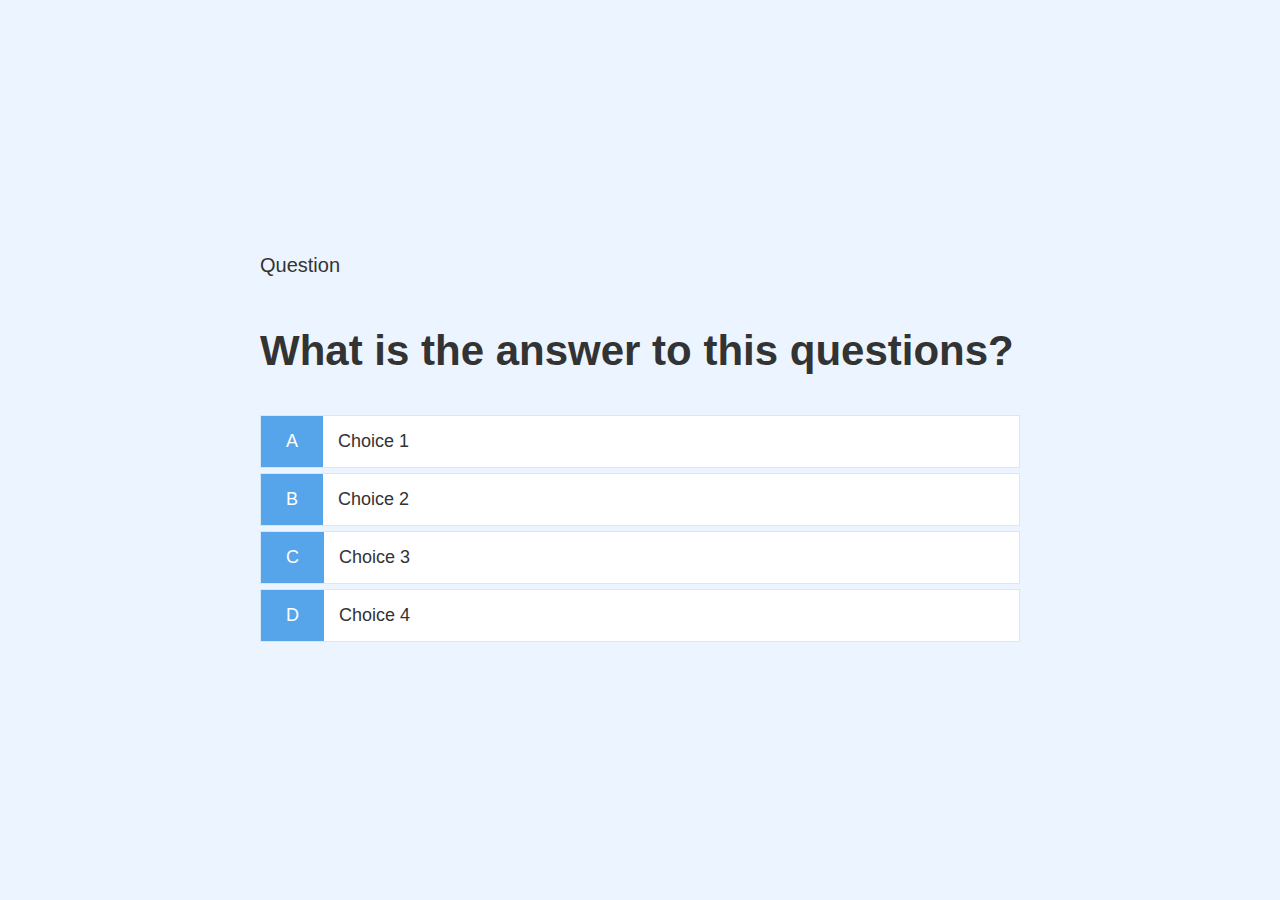
==== game.html @ b3bd9c0d "game.js update" ====
<!DOCTYPE html>
<html lang="en">
<head>
    <meta charset="UTF-8">
    <meta http-equiv="X-UA-Compatible" content="IE=edge">
    <meta name="viewport" content="width=device-width, initial-scale=1.0">
    <title>Quick Quiz - Play</title>
    <link rel="stylesheet" href="app.css" />
    <link rel="stylesheet" href="game.css" />
</head>
<body>
    <div class="container">
        <div id="game" class="justify-center flex-column">
            <div id="hud">
                <div id="hud-item">
                    <p class="hud-prefix">
                        Question
                    </p>
                    <h1 class="hud-main-text" id="questionCounter">
                        
                    </h1>
                </div>
            </div>
            <h2>What is the answer to this questions?</h2>
            <div class="choice-container">
                <p class="choice-prefix">A</p>
                <p class="choice-text" data-number="1">Choice 1</p>
            </div>
            <div class="choice-container">
                <p class="choice-prefix">B</p>
                <p class="choice-text" data-number="2">Choice 2</p>
            </div>
            <div class="choice-container">
                <p class="choice-prefix">C</p>
                <p class="choice-text" data-number="3">Choice 3</p>
            </div>
            <div class="choice-container">
                <p class="choice-prefix">D</p>
                <p class="choice-text" data-number="4">Choice 4</p>
            </div>
        </div>
    </div>
    <script scr="game.js"></script>
</body>
</html>
---- app.css ----
:root {
    background-color: #ecf5ff;
    font-size: 62.5%;
}

* {
    box-sizing: border-box;
    font-family: Arial, Helvetica, sans-serif;
    margin: 0;
    padding: 0;
    color: #333;
}

h1, h2, h3, h4 {
    margin-bottom: 1rem;
}

h1 {
    font-size: 5.4rem;
    color: #56a5eb;
    margin-bottom: 5rem;
}

h1 > span {
    font-size: 2.4rem;
    font-weight: 500;
}

h2 {
    font-size: 4.2rem;
    margin-bottom: 4rem;
    font-weight: 700;
}
h3 {
    font-size: 2.8rem;
    font-weight: 500;
}

/* Utilities*/

.container {
    width: 100vw;
    height: 100vh;
    display: flex;
    justify-content: center;
    align-items: center;
    max-width: 80rem;
    margin: 0 auto;
    padding: 2rem;
}

.container > * {
    width: 100%;
}

.flex-column {
    display: flex;
    flex-direction: column;
}

.flex-center {
    justify-content: center;
    align-items: center;
}

.justify-center {
    justify-content: center;
}

.text-center {
    text-align: center;
}

.hidden {
    display: none;
}

/* Buttons*/

.btn {
    font-size: 1.8rem;
    padding: 1rem 0;
    width: 20rem;
    text-align: center;
    border: 0.1rem solid #56a5eb;
    margin-bottom: 1rem;
    text-decoration: none;
    color: #56a5eb;
    background-color: white;
}

.btn:hover {
    cursor: pointer;
    box-shadow: 0 0.4rem 1.4rem 0 rgba(86, 185, 235, 0.5);
    transform: translateY(-0.1rem);
    transition: transform 150ms;
}

.btn[disabled]:hover {
    cursor: not-allowed;
    box-shadow: none;
    transform: none;
}
---- game.css ----
.choice-container{
    display: flex;
    margin-bottom: 0.5rem;
    width: 100%;
    font-size: 1.8rem;
    border: 0.1rem solid rgb(86, 165, 235, 0.25);
    background-color: white;
}
.choice-container:hover{
    cursor: pointer;
    box-shadow: 0 0.4rem 1.4rem 0 rgba(86, 185, 235, 0.5);
    transform: translateY(-0.1rem);
    transition: transform 150ms;
}

.choice-prefix{
    padding: 1.5rem 2.5rem;
    background-color: #56a5eb;
    color: white;
}
.choice-text{
    padding: 1.5rem;
    width: 100%;
}

.correct{
    background-color: #28a745;
}

.incorrect{
    background-color: #dc3545;
}

/* HUD */

#hud {
    display: flex;
    justify-content: space-between;
}

.hud-prefix{
    text-align: center;
    font-size: 2rem;
}

.hud-main-text {
    text-align: center;
}
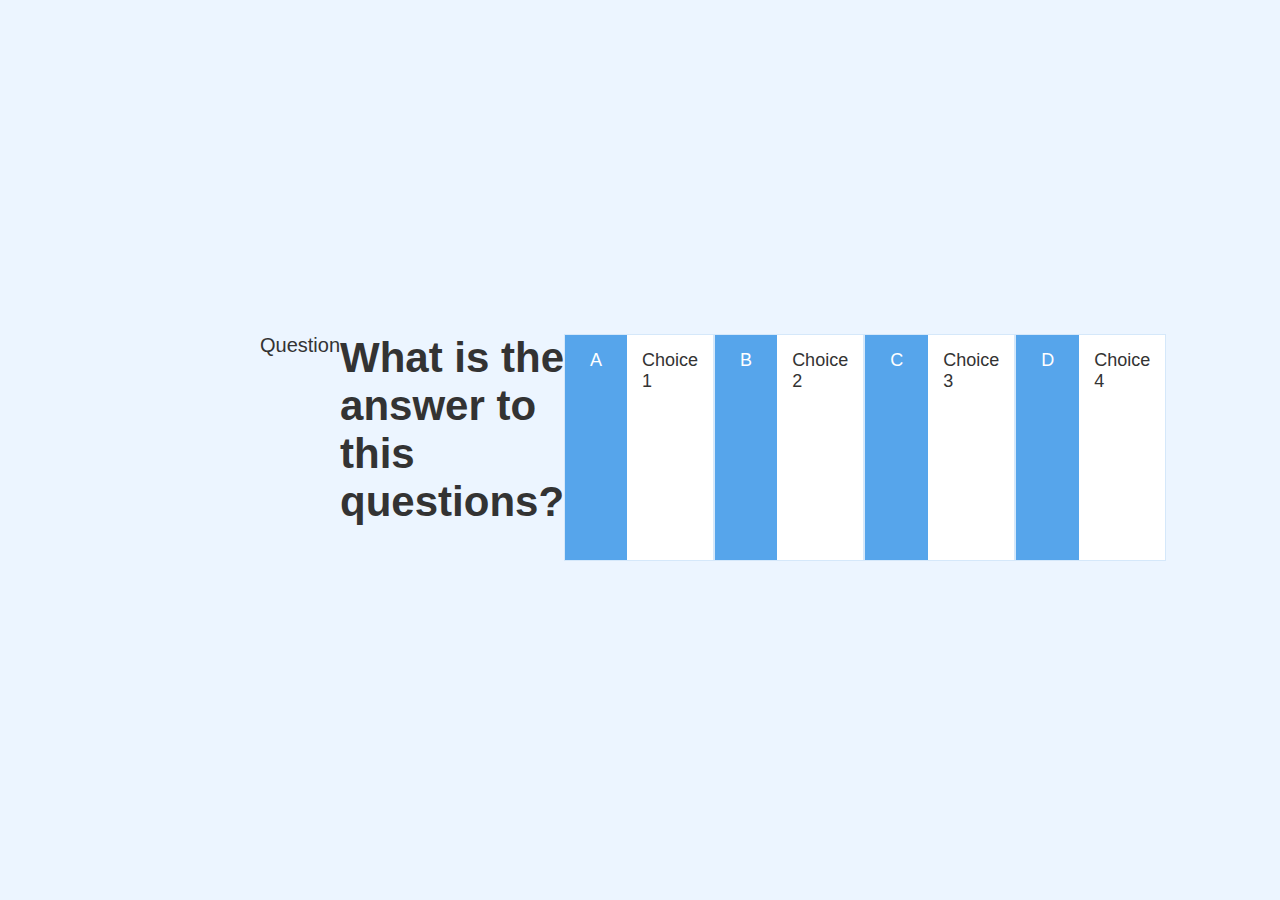
==== commit a0862e88: "progress bar updates" ====
--- a/game.html
+++ b/game.html
@@ -13,13 +13,12 @@
         <div id="game" class="justify-center flex-column">
             <div id="hud">
                 <div id="hud-item">
-                    <p class="hud-prefix">
+                    <p id="progressText" class="hud-prefix">
                         Question
                     </p>
-                    <h1 class="hud-main-text" id="questionCounter">
-                        
-                    </h1>
-                </div>
+                    <div id="progress">
+                        <div id="progressBarFull"></div>
+                    </div>
             </div>
             <h2>What is the answer to this questions?</h2>
             <div class="choice-container">
--- a/game.css
+++ b/game.css
@@ -45,4 +45,17 @@
 
 .hud-main-text {
     text-align: center;
+}
+
+#progressBar {
+    width: 20rem;
+    height: 4rem;
+    border: 0.3rem solid #56a5eb;
+    margin-top: 1.5rem;
+}
+
+#progressBarFull {
+    height: 3.4rem;
+    background-color: #56a5eb;
+    width: 0%;
 }